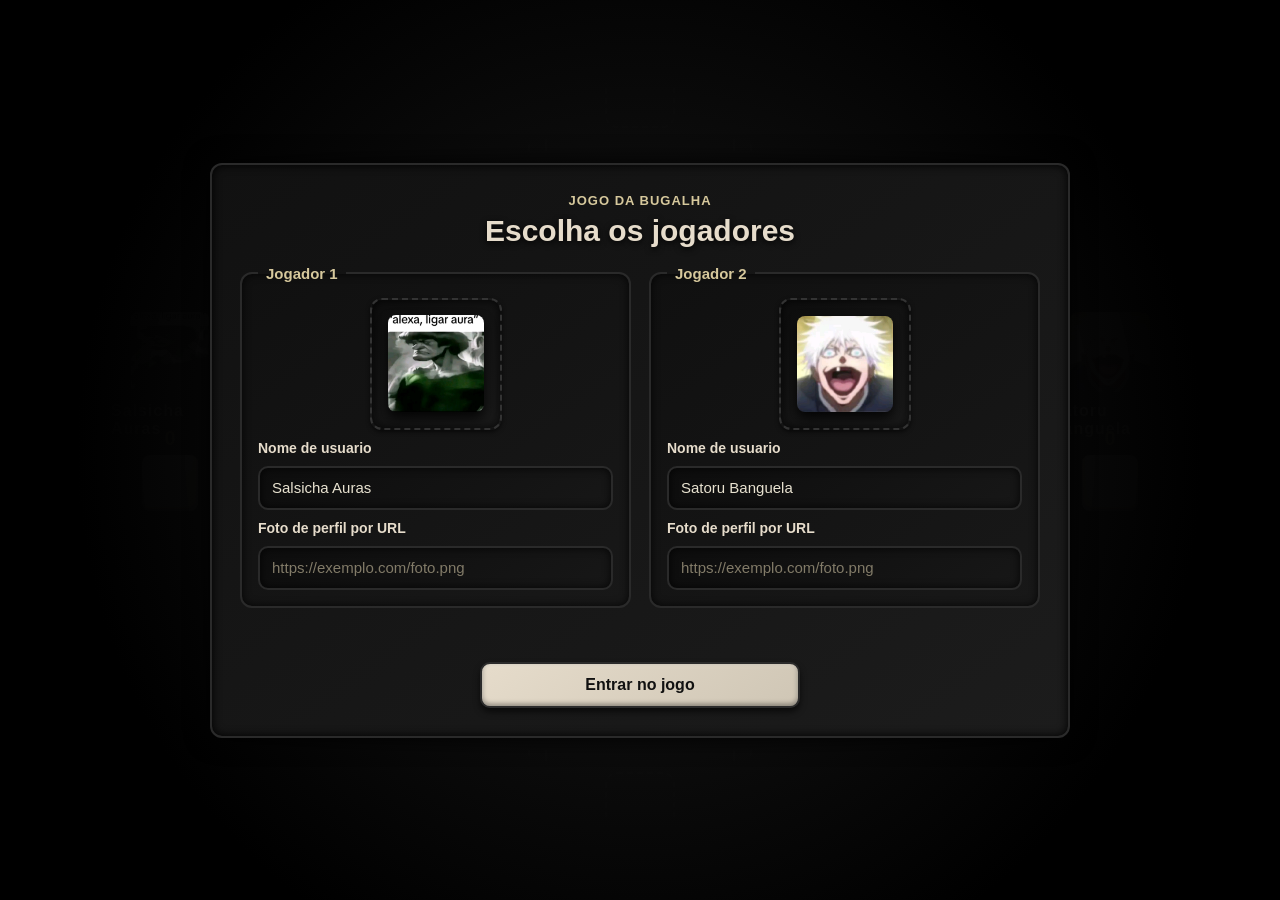
==== docs/index.html @ 6a31aa12 "Prepara projeto para GitHub Pages" ====
<!doctype html>
<html lang="pt-BR">
  <head>
    <meta charset="UTF-8" />
    <meta name="viewport" content="width=device-width, initial-scale=1.0" />
    <link rel="stylesheet" href="styles/css/index.css" />
    <link rel="stylesheet" href="styles/css/playerStarts.css" />
    <title>Jogo da Bugalha</title>
  </head>
  <body>
    <section class="profile-screen" aria-labelledby="profile-title">
      <form class="profile-card" novalidate>
        <div class="profile-heading">
          <span class="profile-kicker">Jogo da Bugalha</span>
          <h1 id="profile-title">Escolha os jogadores</h1>
        </div>

        <div class="profile-players">
          <fieldset class="profile-player">
            <legend>Jogador 1</legend>

            <div class="profile-preview">
              <img
                src="./styles/images/p1.jpg"
                class="profile-avatar-preview"
                data-preview="player1"
                alt="Previa da foto do jogador 1"
              />
            </div>

            <label for="playerOneName">Nome de usuario</label>
            <input
              id="playerOneName"
              class="profile-input"
              data-profile-field="name"
              data-player="player1"
              type="text"
              maxlength="24"
              placeholder="Nome do jogador 1"
              autocomplete="nickname"
              required
            />

            <label for="playerOneAvatar">Foto de perfil por URL</label>
            <input
              id="playerOneAvatar"
              class="profile-input"
              data-profile-field="avatar"
              data-player="player1"
              type="url"
              placeholder="https://exemplo.com/foto.png"
              autocomplete="url"
              required
            />
          </fieldset>

          <fieldset class="profile-player">
            <legend>Jogador 2</legend>

            <div class="profile-preview">
              <img
                src="./styles/images/p2.jpg"
                class="profile-avatar-preview"
                data-preview="player2"
                alt="Previa da foto do jogador 2"
              />
            </div>

            <label for="playerTwoName">Nome de usuario</label>
            <input
              id="playerTwoName"
              class="profile-input"
              data-profile-field="name"
              data-player="player2"
              type="text"
              maxlength="24"
              placeholder="Nome do jogador 2"
              autocomplete="nickname"
              required
            />

            <label for="playerTwoAvatar">Foto de perfil por URL</label>
            <input
              id="playerTwoAvatar"
              class="profile-input"
              data-profile-field="avatar"
              data-player="player2"
              type="url"
              placeholder="https://exemplo.com/foto.png"
              autocomplete="url"
              required
            />
          </fieldset>
        </div>

        <p class="profile-error" role="alert"></p>

        <button class="profile-button" type="submit">Entrar no jogo</button>
      </form>
    </section>

    <div class="game-content">
      <div class="left-box">
        <div class="info-box player-one-info" data-player-info="player1">
          <img
            src="./styles/images/p1.jpg"
            class="avatar player-one-avatar"
            alt="Foto do jogador"
          />
          <span class="player-name player-one-name">Salsicha Auras</span>
          <span class="player-score player-one-score">0</span>

          <div class="info-dado">
            <img class="dado-img" src="" alt="" />
          </div>
        </div>
      </div>

      <div class="mid-box">
        <div class="top-box p2">
          <div class="box">
            <div class="slot">
              <img class="dado-img" src="" alt="" />
            </div>
            <div class="slot">
              <img class="dado-img" src="" alt="" />
            </div>
            <div class="slot">
              <img class="dado-img" src="" alt="" />
            </div>
            <span class="num">10</span>
          </div>
          <div class="box">
            <div class="slot">
              <img class="dado-img" src="" alt="" />
            </div>
            <div class="slot">
              <img class="dado-img" src="" alt="" />
            </div>
            <div class="slot">
              <img class="dado-img" src="" alt="" />
            </div>
            <span class="num">25</span>
          </div>
          <div class="box">
            <div class="slot">
              <img class="dado-img" src="" alt="" />
            </div>
            <div class="slot">
              <img class="dado-img" src="" alt="" />
            </div>
            <div class="slot">
              <img class="dado-img" src="" alt="" />
            </div>
            <span class="num">3</span>
          </div>
        </div>

        <div class="bottom-box p1">
          <div class="box">
            <span class="num">11</span>
            <div class="slot">
              <img class="dado-img" src="" alt="" />
            </div>
            <div class="slot">
              <img class="dado-img" src="" alt="" />
            </div>
            <div class="slot">
              <img class="dado-img" src="" alt="" />
            </div>
          </div>
          <div class="box">
            <span class="num">36</span>
            <div class="slot">
              <img class="dado-img" src="" alt="" />
            </div>
            <div class="slot">
              <img class="dado-img" src="" alt="" />
            </div>
            <div class="slot">
              <img class="dado-img" src="" alt="" />
            </div>
          </div>
          <div class="box">
            <span class="num">5</span>
            <div class="slot">
              <img class="dado-img" src="" alt="" />
            </div>
            <div class="slot">
              <img class="dado-img" src="" alt="" />
            </div>
            <div class="slot">
              <img class="dado-img" src="" alt="" />
            </div>
          </div>
        </div>
      </div>
      <div class="right-box">
        <div class="info-box player-two-info" data-player-info="player2">
          <img
            src="./styles/images/p2.jpg"
            class="avatar player-two-avatar"
            alt="Foto do jogador"
          />
          <span class="player-name player-two-name">Satoru Banguela</span>
          <span class="player-score player-two-score">0</span>
          <div class="info-dado">
            <img class="dado-img" src="" alt="" />
          </div>
        </div>
      </div>
    </div>
  </body>
  <script type="module" src="./scripts/index.js"></script>
</html>
---- docs/styles/css/index.css ----
* {
  padding: 0;
  margin: 0;
  box-sizing: border-box;
  color: #e8e2d0;
  font-family: "Segoe UI", Tahoma, Geneva, Verdana, sans-serif;
}

body {
  min-height: 100vh;
  overflow-x: hidden;
  background: radial-gradient(circle at center, #1a1a1a 0%, #000 100%);
}

.profile-screen {
  position: fixed;
  inset: 0;
  z-index: 10;
  padding: 20px;
  display: flex;
  align-items: center;
  justify-content: center;
  background: radial-gradient(
    circle at center,
    rgba(26, 26, 26, 0.95),
    #000 72%
  );
}

.profile-screen.hidden {
  display: none;
}

.profile-card {
  width: min(860px, 100%);
  padding: 28px;
  display: grid;
  gap: 18px;
  border: 2px solid #2a2a2a;
  border-radius: 12px;
  background: linear-gradient(145deg, #111, #1c1c1c);
  box-shadow:
    inset 0 0 10px #000,
    0 0 24px rgba(0, 0, 0, 0.9);
}

.profile-heading {
  display: grid;
  gap: 6px;
  text-align: center;
}

.profile-players {
  display: grid;
  grid-template-columns: repeat(2, minmax(0, 1fr));
  gap: 18px;
}

.profile-player {
  min-width: 0;
  padding: 16px;
  display: grid;
  gap: 10px;
  border: 2px solid #2a2a2a;
  border-radius: 12px;
  background: linear-gradient(145deg, #101010, #181818);
  box-shadow: inset 0 0 8px rgba(0, 0, 0, 0.8);
}

.profile-player legend {
  padding: 0 8px;
  color: #d6c89c;
  font-size: 15px;
  font-weight: 800;
}

.profile-preview {
  width: 132px;
  height: 132px;
  display: flex;
  align-items: center;
  justify-content: center;
  justify-self: center;
  border-radius: 12px;
  border: 2px dashed #333;
  background: linear-gradient(145deg, #0d0d0d, #1a1a1a);
  box-shadow:
    inset 0 0 8px rgba(0, 0, 0, 0.8),
    0 2px 4px rgba(0, 0, 0, 0.6);
  overflow: hidden;
}

.profile-avatar-preview {
  width: 96px;
  max-height: 108px;
  object-fit: contain;
  border-radius: 8px;
  filter: drop-shadow(0 6px 6px rgba(0, 0, 0, 0.8));
}

.profile-kicker {
  font-size: 13px;
  font-weight: 700;
  letter-spacing: 1px;
  color: #d6c89c;
  text-transform: uppercase;
}

.profile-heading h1 {
  font-size: 30px;
  line-height: 1.1;
  color: #e6dccb;
  text-shadow: 0 2px 6px rgba(0, 0, 0, 0.9);
}

.profile-player label {
  font-size: 14px;
  font-weight: 600;
  color: #e6dccb;
}

.profile-input {
  width: 100%;
  height: 44px;
  padding: 0 12px;
  border: 2px solid #2a2a2a;
  border-radius: 10px;
  background: linear-gradient(145deg, #0d0d0d, #171717);
  color: #e8e2d0;
  font-size: 15px;
  outline: none;
  box-shadow: inset 0 0 8px rgba(0, 0, 0, 0.8);
}

.profile-input:focus {
  border-color: #666;
}

.profile-input::placeholder {
  color: #827b68;
}

.profile-error {
  min-height: 18px;
  font-size: 13px;
  font-weight: 600;
  color: #d6c89c;
  text-align: center;
}

.profile-button {
  width: min(320px, 100%);
  height: 46px;
  margin: 0 auto;
  border: 2px solid #2b2b2b;
  border-radius: 10px;
  background: linear-gradient(145deg, #e6dccb, #cfc6b5);
  color: #111;
  font-size: 16px;
  font-weight: 800;
  cursor: pointer;
  box-shadow:
    inset 0 2px 5px rgba(255, 255, 255, 0.2),
    inset 0 -2px 5px rgba(0, 0, 0, 0.4),
    0 4px 6px rgba(0, 0, 0, 0.6);
}

.profile-button:hover {
  filter: brightness(1.05);
}

/* layout geral */
.game-content {
  padding: 20px;
  height: 100vh;
  display: grid;
  grid-template-areas: "player-one board player-two";
  grid-template-columns: 1fr 2fr 1fr;
  gap: 20px;
}

/* laterais */
.left-box,
.right-box {
  display: flex;
  align-items: center;
  justify-content: center;
}

.left-box {
  grid-area: player-one;
}

.right-box {
  grid-area: player-two;
}

.info-box {
  position: relative;
  width: 80%;
  height: 150px;
  border: 2px solid #3a3a3a;
  border-radius: 12px;
  background: linear-gradient(145deg, #111, #1c1c1c);
  box-shadow:
    inset 0 0 10px #000,
    0 0 10px rgba(0, 0, 0, 0.6);
  overflow: visible;
}

.info-box.active-turn {
  border-color: #d6c89c;
  box-shadow:
    inset 0 0 10px #000,
    0 0 18px rgba(214, 200, 156, 0.45);
}

/* dado dentro da info-box */
.info-dado {
  position: absolute;
  bottom: 10px;
  left: 50%;
  transform: translateX(-50%);

  height: 60px;
  width: 60px;
  border-radius: 10px;

  background: linear-gradient(145deg, #e6dccb, #cfc6b5);
  border: 2px solid #2b2b2b;

  box-shadow:
    inset 0 2px 5px rgba(255, 255, 255, 0.2),
    inset 0 -2px 5px rgba(0, 0, 0, 0.4),
    0 4px 6px rgba(0, 0, 0, 0.6);
}

/* ajuste da imagem para não sobrepor o dado */
.avatar {
  position: absolute;
  top: -65px;
  left: 50%;
  transform: translateX(-50%);
  height: 80px;
  width: auto;
  border-radius: 8px;
  object-fit: contain;
  filter: drop-shadow(0 6px 6px rgba(0, 0, 0, 0.8));
  pointer-events: none;
}

/* nome dos jogadores */
.player-name {
  position: absolute;
  top: 25px; /* abaixo da imagem */
  left: 50%;
  transform: translateX(-50%);

  font-size: 16px;
  font-weight: 600;
  letter-spacing: 1px;

  color: #e6dccb;
  text-shadow: 0 2px 4px rgba(0, 0, 0, 0.8);
}

/* pontuação do player */
.player-score {
  position: absolute;
  top: 50px; /* abaixo do nome */
  left: 50%;
  transform: translateX(-50%);

  font-size: 20px;
  font-weight: bold;

  color: #d6c89c;
  text-shadow: 0 2px 6px rgba(0, 0, 0, 0.9);
}

/* centro */
.mid-box {
  grid-area: board;
  display: flex;
  flex-direction: column;
  height: 100%;
  gap: 20px;
}

.top-box,
.bottom-box {
  display: grid;
  grid-template-columns: repeat(3, 1fr);
  gap: 15px;
  height: 50%;
}

/* colunas */
.box {
  border-radius: 12px;
  background: linear-gradient(145deg, #1b1b1b, #101010);
  border: 2px solid #2a2a2a;
  box-shadow: 0 0 10px rgba(0, 0, 0, 0.8);
  padding: 10px;
  display: grid;
  justify-items: center;
  align-items: center;
  cursor: pointer;
}

.p1.active-turn .box,
.p2.active-turn .box {
  border-color: #d6c89c;
  box-shadow:
    0 0 12px rgba(214, 200, 156, 0.35),
    inset 0 0 8px rgba(0, 0, 0, 0.8);
}

/* número embaixo */
.top-box .box {
  grid-template-rows: repeat(3, 1fr) auto;
}

/* número em cima */
.bottom-box .box {
  grid-template-rows: auto repeat(3, 1fr);
}

/* área base sempre visível */
.slot {
  width: 70px;
  height: 70px;

  display: flex;
  align-items: center;
  justify-content: center;

  border-radius: 12px;

  background: linear-gradient(145deg, #0d0d0d, #1a1a1a);
  border: 2px dashed #333;

  box-shadow:
    inset 0 0 8px rgba(0, 0, 0, 0.8),
    0 2px 4px rgba(0, 0, 0, 0.6);

  transition: all 0.2s ease;
}

/* feedback visual */
.slot:hover {
  border-color: #666;
  background: linear-gradient(145deg, #111, #222);
}

.slot.blocked {
  cursor: not-allowed;
  opacity: 0.45;
}

.box.full {
  cursor: not-allowed;
}

/* opcional: quando já tem dado */
.slot:has(.dado[class*="face-"]) {
  border-style: solid;
  border-color: #2b2b2b;
}
.dado-img {
  width: 60px;
  height: 60px;
  object-fit: contain;
  pointer-events: none;
  border-radius: 10px;
  opacity: 0;
  transform: translateY(-18px);
  transition:
    opacity 0.2s ease,
    transform 0.2s ease;
}

/* quando tem valor */
.dado-img.active {
  opacity: 1;
  transform: translateY(0);
}

.dado-img.drop {
  animation: dice-drop 0.28s cubic-bezier(0.22, 0.9, 0.32, 1.18);
}

.dado-img.remove {
  animation: dice-remove 0.24s ease forwards;
}

@keyframes dice-drop {
  0% {
    opacity: 0;
    transform: translateY(-56px) scale(0.92);
  }

  75% {
    opacity: 1;
    transform: translateY(4px) scale(1.03);
  }

  100% {
    opacity: 1;
    transform: translateY(0) scale(1);
  }
}

@keyframes dice-remove {
  to {
    opacity: 0;
    transform: translateY(12px) scale(0.5) rotate(18deg);
  }
}
.info-dado {
  position: absolute;
  bottom: 10px;
  left: 50%;
  transform: translateX(-50%);

  width: 60px;
  height: 60px;

  display: flex;
  align-items: center;
  justify-content: center;
}
/* números */
.num {
  font-size: 20px;
  font-weight: bold;
  color: #d6c89c;
  text-shadow: 0 0 5px rgba(0, 0, 0, 0.8);
  margin-top: 5px;
}

/* responsivo */
@media (max-width: 900px) {
  body {
    min-height: 100svh;
  }

  .profile-screen {
    align-items: flex-start;
    overflow: auto;
  }

  .profile-card {
    width: min(520px, 100%);
    margin: auto;
    padding: 16px;
    max-height: calc(100vh - 40px);
    overflow: auto;
    gap: 14px;
  }

  .profile-players {
    grid-template-columns: 1fr;
  }

  .profile-preview {
    width: 96px;
    height: 96px;
  }

  .profile-avatar-preview {
    width: 72px;
    max-height: 78px;
  }

  .profile-heading h1 {
    font-size: 24px;
  }

  .profile-player {
    padding: 12px;
    gap: 8px;
  }

  .profile-input {
    height: 40px;
  }

  .game-content {
    min-height: 100svh;
    height: auto;
    padding: 10px;
    grid-template-areas:
      "player-two"
      "board"
      "player-one";
    grid-template-columns: 1fr;
    grid-template-rows: auto 1fr auto;
    gap: 10px;
  }

  .left-box,
  .right-box {
    display: flex;
    min-width: 0;
  }

  .info-box {
    width: 100%;
    height: 74px;
    padding: 8px 10px;
    display: grid;
    grid-template-areas:
      "avatar name dice"
      "avatar score dice";
    grid-template-columns: 52px minmax(0, 1fr) 52px;
    grid-template-rows: 1fr 1fr;
    column-gap: 10px;
    align-items: center;
    overflow: hidden;
  }

  .avatar {
    grid-area: avatar;
    position: static;
    width: 46px;
    height: 46px;
    transform: none;
    object-fit: cover;
    justify-self: start;
  }

  .player-name {
    grid-area: name;
    position: static;
    min-width: 0;
    transform: none;
    font-size: 14px;
    letter-spacing: 0;
    line-height: 1.1;
    overflow: hidden;
    text-overflow: ellipsis;
    white-space: nowrap;
  }

  .player-score {
    grid-area: score;
    position: static;
    transform: none;
    font-size: 18px;
    line-height: 1;
    justify-self: start;
  }

  .info-dado {
    grid-area: dice;
    position: static;
    width: 48px;
    height: 48px;
    transform: none;
    justify-self: end;
  }

  .info-dado .dado-img {
    width: 42px;
    height: 42px;
  }

  .mid-box {
    min-height: 0;
    height: auto;
    gap: 10px;
    justify-content: center;
  }

  .top-box,
  .bottom-box {
    height: auto;
    min-height: 0;
    gap: 8px;
  }

  .box {
    min-width: 0;
    padding: 6px 4px;
    border-radius: 10px;
  }

  .slot {
    width: clamp(44px, 17vw, 58px);
    height: clamp(44px, 17vw, 58px);
    border-radius: 10px;
  }

  .dado-img {
    width: clamp(38px, 14vw, 50px);
    height: clamp(38px, 14vw, 50px);
  }

  .num {
    margin-top: 2px;
    font-size: 16px;
  }
}

@media (max-width: 380px) {
  .game-content {
    padding: 8px;
    gap: 8px;
  }

  .info-box {
    height: 68px;
    grid-template-columns: 46px minmax(0, 1fr) 46px;
  }

  .avatar {
    width: 40px;
    height: 40px;
  }

  .player-name {
    font-size: 13px;
  }

  .player-score {
    font-size: 16px;
  }

  .info-dado {
    width: 42px;
    height: 42px;
  }

  .info-dado .dado-img {
    width: 36px;
    height: 36px;
  }

  .top-box,
  .bottom-box {
    gap: 6px;
  }

  .box {
    padding: 5px 3px;
  }

  .slot {
    width: clamp(40px, 16vw, 50px);
    height: clamp(40px, 16vw, 50px);
  }

  .dado-img {
    width: clamp(34px, 13vw, 44px);
    height: clamp(34px, 13vw, 44px);
  }
}
---- docs/styles/css/playerStarts.css ----
* {
  margin: 0;
  padding: 0;
  box-sizing: border-box;
  font-family: "Segoe UI", sans-serif;
}

body {
  background: #000;
}

/* fundo escurecido */
.overlay {
  position: fixed;
  inset: 0;
  z-index: 20;
  background: rgba(0, 0, 0, 0.42);

  display: flex;
  align-items: center;
  justify-content: center;

  opacity: 0;
  pointer-events: none;
  transition: opacity 0.16s ease;
}

/* estado ativo */
.overlay.show {
  opacity: 1;
  pointer-events: all;
}

.turn-overlay {
  align-items: flex-start;
  padding-top: 28px;
}

/* caixa */
.popup {
  padding: 18px 34px;
  border-radius: 12px;

  background: linear-gradient(145deg, #111, #1c1c1c);
  border: 2px solid #2a2a2a;

  box-shadow:
    0 0 20px rgba(0, 0, 0, 0.9),
    inset 0 0 10px rgba(0, 0, 0, 0.8);

  transform: translateY(10px) scale(0.98);
  opacity: 0;

  animation: popup-in 0.18s ease forwards;
}

/* texto */
.popup-text {
  font-size: 20px;
  font-weight: 600;
  letter-spacing: 1px;

  color: #e6dccb;
  text-shadow: 0 2px 6px rgba(0, 0, 0, 0.9);
}

.turn-popup {
  padding: 12px 24px;
}

.turn-popup .popup-text {
  font-size: 17px;
}

.winner-overlay {
  position: fixed;
  inset: 0;
  z-index: 30;
  padding: 20px;
  display: flex;
  align-items: center;
  justify-content: center;
  background: rgba(0, 0, 0, 0.72);
  opacity: 0;
  pointer-events: none;
  transition: opacity 0.22s ease;
}

.winner-overlay.show {
  opacity: 1;
  pointer-events: all;
}

.winner-popup {
  width: min(430px, 100%);
  padding: 28px;
  display: grid;
  gap: 14px;
  text-align: center;
  border-radius: 12px;
  background: linear-gradient(145deg, #111, #1c1c1c);
  border: 2px solid #d6c89c;
  box-shadow:
    0 0 28px rgba(214, 200, 156, 0.22),
    inset 0 0 10px rgba(0, 0, 0, 0.8);
  transform: translateY(18px) scale(0.96);
  opacity: 0;
  animation: winner-in 0.32s cubic-bezier(0.2, 0.85, 0.25, 1.1) forwards;
}

.winner-kicker {
  color: #d6c89c;
  font-size: 13px;
  font-weight: 800;
  letter-spacing: 1px;
  text-transform: uppercase;
}

.winner-title {
  color: #e6dccb;
  font-size: 30px;
  line-height: 1.1;
  text-shadow: 0 2px 6px rgba(0, 0, 0, 0.9);
}

.winner-scoreline {
  color: #e8e2d0;
  font-size: 16px;
  font-weight: 600;
}

.winner-actions {
  display: grid;
  grid-template-columns: 1fr 1fr;
  gap: 10px;
  margin-top: 8px;
}

.winner-button {
  min-height: 44px;
  padding: 0 12px;
  border: 2px solid #2b2b2b;
  border-radius: 10px;
  background: linear-gradient(145deg, #e6dccb, #cfc6b5);
  color: #111;
  font-size: 15px;
  font-weight: 800;
  cursor: pointer;
  box-shadow:
    inset 0 2px 5px rgba(255, 255, 255, 0.2),
    inset 0 -2px 5px rgba(0, 0, 0, 0.4),
    0 4px 6px rgba(0, 0, 0, 0.6);
}

.winner-button.secondary {
  background: linear-gradient(145deg, #1b1b1b, #101010);
  color: #e6dccb;
  border-color: #3a3a3a;
}

.winner-button:hover {
  filter: brightness(1.08);
}

.winner-overlay.hide {
  opacity: 0;
}

.winner-overlay.hide .winner-popup {
  animation: winner-out 0.2s ease forwards;
}

@keyframes winner-in {
  to {
    transform: translateY(0) scale(1);
    opacity: 1;
  }
}

@keyframes winner-out {
  to {
    transform: translateY(14px) scale(0.97);
    opacity: 0;
  }
}

/* entrada */
@keyframes popup-in {
  to {
    transform: translateY(0) scale(1);
    opacity: 1;
  }
}

/* saída */
.overlay.hide .popup {
  animation: popup-out 0.18s ease forwards;
}

.overlay.hide {
  opacity: 0;
}

/* animação saída */
@keyframes popup-out {
  to {
    transform: translateY(10px) scale(0.98);
    opacity: 0;
  }
}

@media (max-width: 520px) {
  .winner-actions {
    grid-template-columns: 1fr;
  }
}
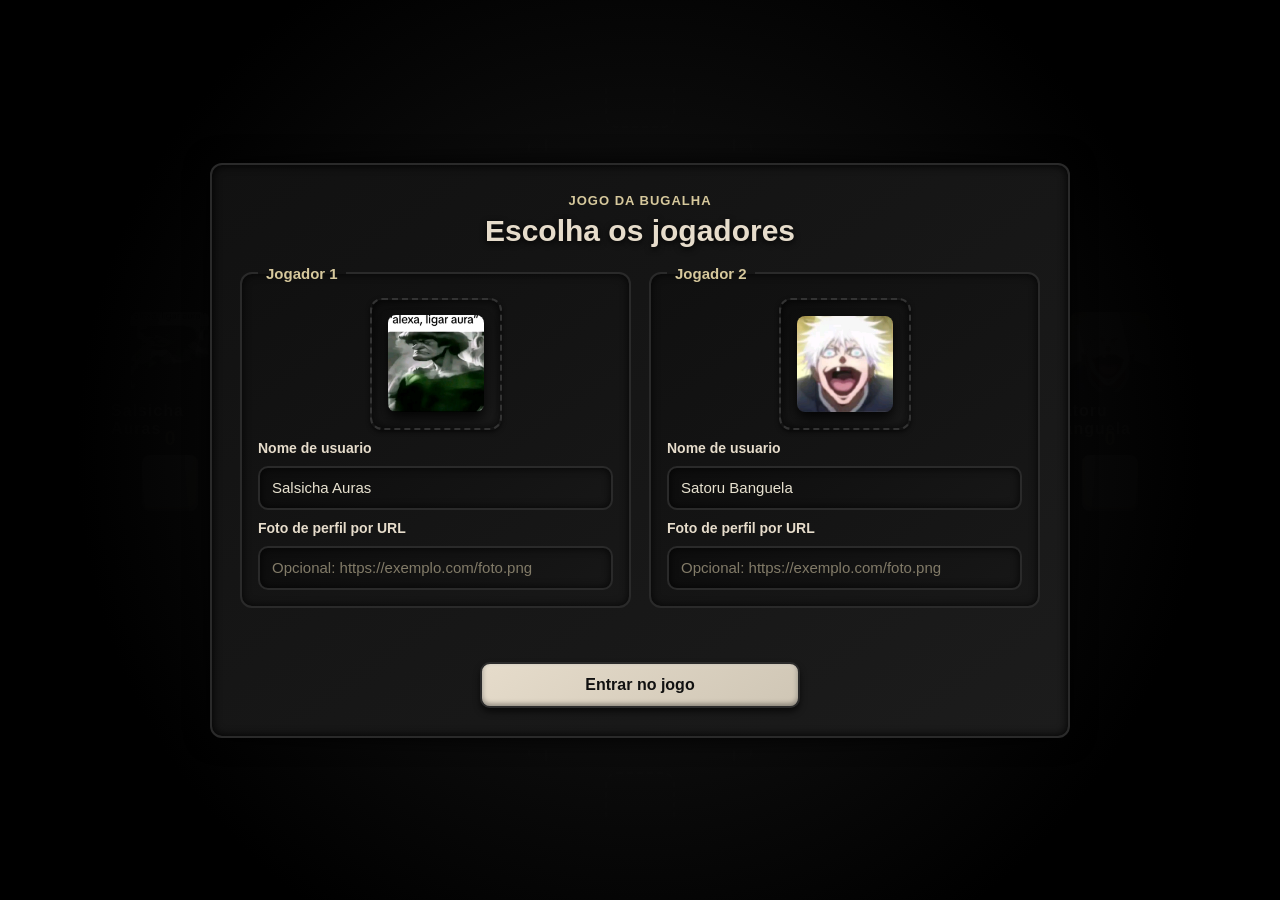
==== commit 317cb87c: "Url opcional" ====
--- a/docs/index.html
+++ b/docs/index.html
@@ -48,9 +48,8 @@
               data-profile-field="avatar"
               data-player="player1"
               type="url"
-              placeholder="https://exemplo.com/foto.png"
+              placeholder="Opcional: https://exemplo.com/foto.png"
               autocomplete="url"
-              required
             />
           </fieldset>
 
@@ -86,9 +85,8 @@
               data-profile-field="avatar"
               data-player="player2"
               type="url"
-              placeholder="https://exemplo.com/foto.png"
+              placeholder="Opcional: https://exemplo.com/foto.png"
               autocomplete="url"
-              required
             />
           </fieldset>
         </div>
